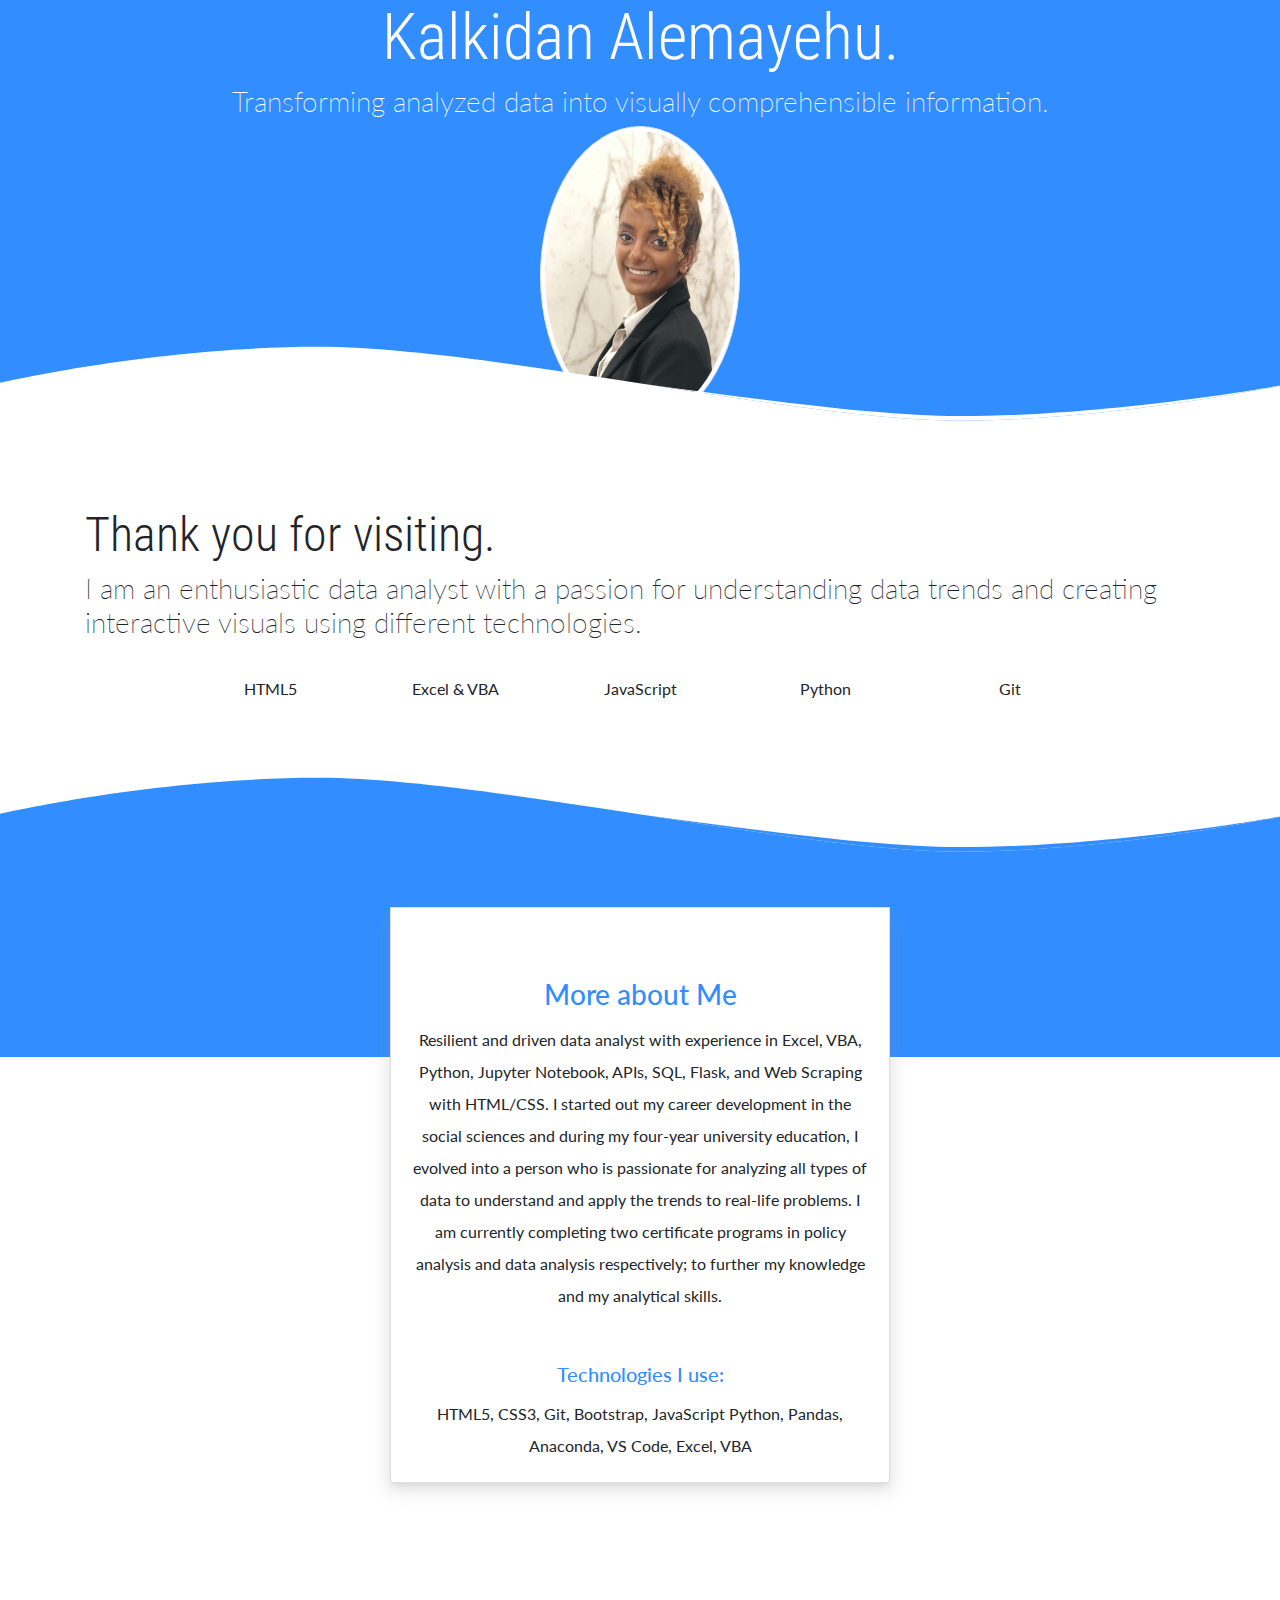
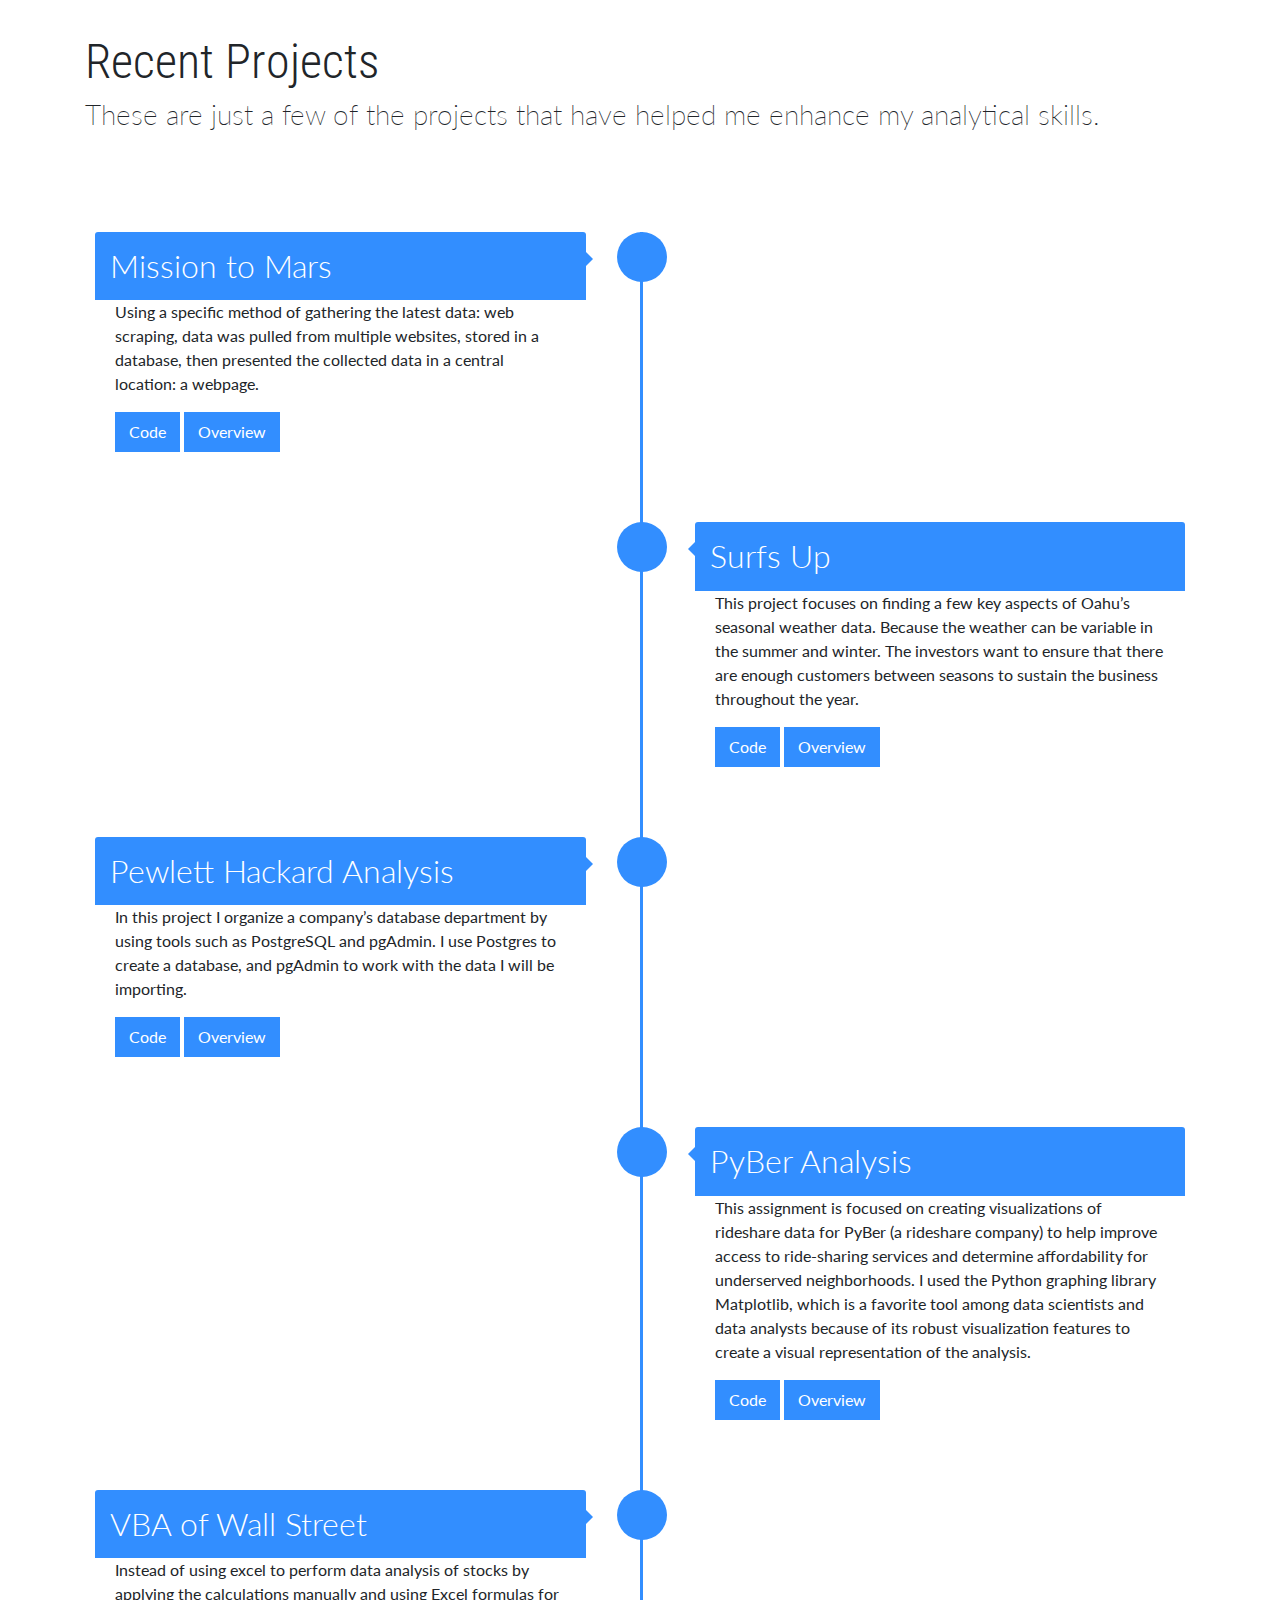
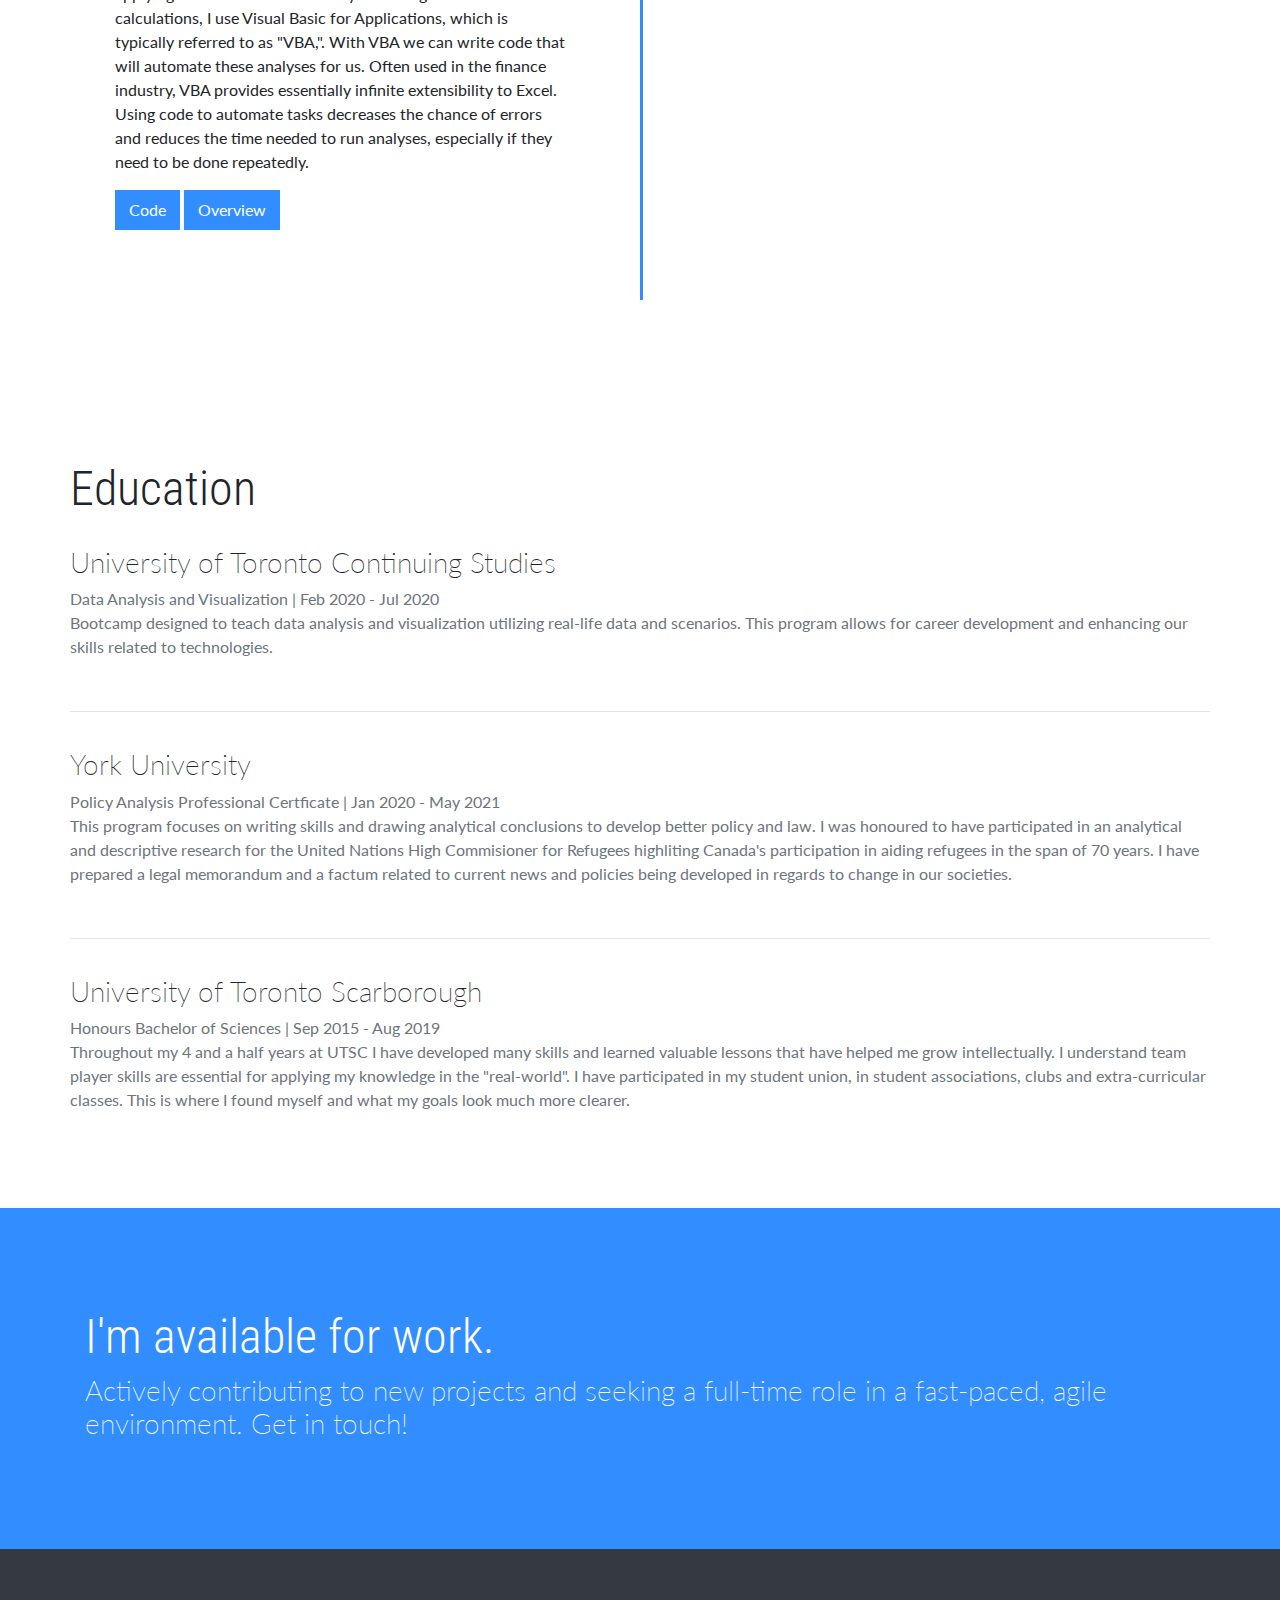
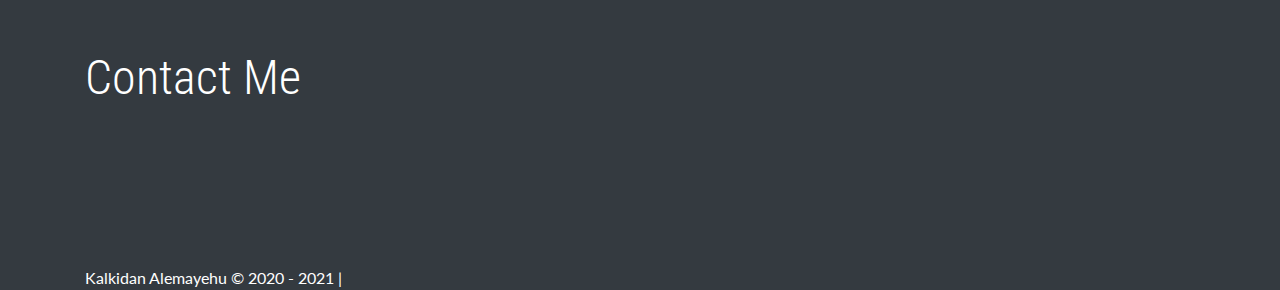
==== Kalkidan's portfolio template/index.html @ a8a20209 "Updated portfolio" ====
<!DOCTYPE html>
<html lang="en">

<head>
    <meta charset="UTF-8">
    <meta name="viewport" content="width=device-width, initial-scale=1.0">
    <meta http-equiv="X-UA-Compatible" content="ie=edge">

    <!-- Google Font -->
    <link href="https://fonts.googleapis.com/css?family=Lato:300,400,700" rel="stylesheet">
    <link href="https://fonts.googleapis.com/css?family=Roboto+Condensed:300,400,700" rel="stylesheet">

    <!-- Bootstrap CSS -->
    <link rel="stylesheet" href="https://stackpath.bootstrapcdn.com/bootstrap/4.3.1/css/bootstrap.min.css"
        integrity="sha384-ggOyR0iXCbMQv3Xipma34MD+dH/1fQ784/j6cY/iJTQUOhcWr7x9JvoRxT2MZw1T" crossorigin="anonymous" />

    <!-- Font Awesome -->
    <link rel="stylesheet" href="https://use.fontawesome.com/releases/v5.8.1/css/all.css"
        integrity="sha384-50oBUHEmvpQ+1lW4y57PTFmhCaXp0ML5d60M1M7uH2+nqUivzIebhndOJK28anvf" crossorigin="anonymous" />

    <!-- Custom styles for this template -->
    <link href="assets/css/app.css" rel="stylesheet" />
    <title>Kalkidan Alemayehu | Portfolio</title>
</head>

<body>

    <header>
        <div class="wave">
            <div class="container header-container">
                <h1 class="name">Kalkidan Alemayehu.</h1>
                <h3 class="subtitle text-center">Transforming analyzed data into visually comprehensible information.</h3>
                <img class ="img-thumbnail float-right rounded-circle" src="assets/images/Kalkidan.jpeg" alt="" style="width:200px;height:300px;"/> 
            </div>
        </div>
        <div class="wave-svg">
            <svg xmlns="http://www.w3.org/2000/svg" fill="#fff" opacity="1" width="100%" height="80"
                preserveAspectRatio="none" viewBox="0 0 1600 200">
                <path d="M-8,95.3C-8,95.3,189,2,398,2s604,184.7,800,184.7s412-91.4,412-91.4V271H-8V95.3z" />
                <path
                    d="M1610,95.3c0,0-216,80-412,80c-98,0-245.8-40.5-395.1-80.9c149.4,46.2,297.1,92.3,395.1,92.3C1394,186.7,1610,95.3,1610,95.3z" />
            </svg>
        </div>
    </header>

    <section class="container">
        <h1 class="title">Thank you for visiting.
        </h1>
        <h3 class="subtitle">I am an enthusiastic data analyst with a passion for understanding data trends and creating interactive visuals using different technologies.</h3>
    </section>


    <section class="container skill-container">
        <div class="row">
            <div class="col-md-10 offset-md-1">

                <div class="row text-center">
                    <div class="col">
                        <div class="skill-bar-title">
                            <i class="fab fa-html5 fa-3x"></i>
                            <p>HTML5</p>
                        </div>
                    </div>

                    <div class="col">
                        <div class="skill-bar-title">
                            <i class="fas fa-file-excel fa-3x"></i>
                            <p>Excel & VBA</p>
                        </div>
                    </div>
                    <div class="col">
                        <div class="skill-bar-title">
                            <i class="fab fa-js-square fa-3x"></i>
                            <p>JavaScript</p>
                        </div>
                    </div>
                    <div class="col">
                        <div class="skill-bar-title">
                            <i class="fab fa-python fa-3x"></i>
                            <p>Python</p>
                        </div>
                    </div>
                    <div class="col">
                        <div class="skill-bar-title">
                            <i class="fab fa-github fa-3x"></i>
                            <p>Git</p>
                        </div>
                    </div>
                </div>
            </div>
        </div>

    </section>

    <div class="wave-svg-color">
        <svg xmlns="http://www.w3.org/2000/svg" fill="#328eff" opacity="1" width="100%" height="80"
            preserveAspectRatio="none" viewBox="0 0 1600 200">
            <path d="M-8,95.3C-8,95.3,189,2,398,2s604,184.7,800,184.7s412-91.4,412-91.4V271H-8V95.3z" />
            <path
                d="M1610,95.3c0,0-216,80-412,80c-98,0-245.8-40.5-395.1-80.9c149.4,46.2,297.1,92.3,395.1,92.3C1394,186.7,1610,95.3,1610,95.3z" />
        </svg>
    </div>

    <section class="container-color">
    </section>
    <section class="container">
        <div class="card custom-card">
            <div class="card-body">
                <span class="card-icon">
                    <i class="fas fa-code"></i>
                </span>

                <h3 class="card-title">More about Me</h3>
                <p class="card-text">Resilient and driven data analyst with experience in Excel, 
                    VBA, Python, Jupyter Notebook, APIs, SQL, Flask, and Web Scraping with HTML/CSS. 
                    I started out my career development in the social sciences and during my four-year 
                    university education, I evolved into a person who is passionate for analyzing all 
                    types of data to understand and apply the trends to real-life problems. 
                    I am currently completing two certificate programs in policy analysis and data 
                    analysis respectively; to further my knowledge and my analytical skills. 
                </p>
                <h5 class="card-title">
                    Technologies I use:
                </h5>
                <p class="card-text">
                    HTML5, CSS3, Git, Bootstrap, JavaScript
                    Python, Pandas, Anaconda, VS Code, Excel, VBA
                </p>
            </div>
        </div>
    </section>





    <!-- TIMELINE -->
    <section class="container">
        <h1 class="title">Recent Projects</h1>
        <h3 class="subtitle">These are just a few of the projects that have helped me enhance my analytical skills.</h3>
    </section>


    <div class="container">
        <div id="timeline">
            <div class="timeline-item">
                <div class="timeline-icon">
                    <i class="fas fa-star fa-align"></i>

                </div>
                <div class="timeline-content">
                    <h2>Mission to Mars</h2>
                    <p>
                        Using a specific method of gathering the latest data: web scraping, 
                        data was pulled from multiple websites, stored in a database, 
                        then presented the collected data in a central location: a webpage.
                    </p>
                    <a href="https://github.com/Kalkidanalemaye/Mission-to-Mars.git" class="btn"><i class="fab fa-github"></i> Code</a>
                    <a href="http://127.0.0.1:5000/" 
                    class="btn"><i class="fab fa-flipboard"></i> Overview</a>
                </div>
            </div>

            <div class="timeline-item">
                <div class="timeline-icon">
                    <i class="fas fa-star fa-align"></i>

                </div>
                <div class="timeline-content right">
                    <h2>Surfs Up</h2>
                    <p>
                        This project focuses on finding a few key aspects of Oahu’s seasonal weather data. 
                        Because the weather can be variable in the summer and winter. 
                        The investors want to ensure that there are enough customers between seasons 
                        to sustain the business throughout the year.
                    </p>
                    <a href="https://github.com/Kalkidanalemaye/surfs-up.git" class="btn"><i class="fab fa-github"></i> Code</a>
                    <a href="https://github.com/Kalkidanalemaye/surfs-up/blob/master/README.md" class="btn"><i class="fab fa-flipboard"></i> Overview</a>
                </div>
            </div>

            <div class="timeline-item">
                <div class="timeline-icon">
                    <i class="fas fa-star fa-align"></i>
                </div>
                <div class="timeline-content">
                    <h2>Pewlett Hackard Analysis</h2>
                    <p>
                        In this project I organize a company’s database department by using 
                        tools such as PostgreSQL and pgAdmin. I use Postgres to create a database, 
                        and pgAdmin to work with the data I will be importing. 
                    </p>
                    <a href="https://github.com/Kalkidanalemaye/Pewlett-Hackard-Analysis.git" class="btn"><i class="fab fa-github"></i> Code</a>
                    <a href="https://github.com/Kalkidanalemaye/Pewlett-Hackard-Analysis/blob/master/README.md" class="btn"><i class="fab fa-flipboard"></i> Overview</a>
                </div>
            </div>

            <div class="timeline-item">
                <div class="timeline-icon">
                    <i class="fas fa-star fa-align"></i>

                </div>
                <div class="timeline-content right">
                    <h2>PyBer Analysis</h2>
                    <p>
                        This assignment is focused on creating visualizations of rideshare data for PyBer 
                        (a rideshare company) to help improve access to ride-sharing services and determine 
                        affordability for underserved neighborhoods. I used the Python graphing library 
                        Matplotlib, which is a favorite tool among data scientists and data analysts 
                        because of its robust visualization features to create a visual representation 
                        of the analysis. 
                    </p>
                    <a href="https://github.com/Kalkidanalemaye/Pyber_Analysis.git" class="btn"><i class="fab fa-github"></i> Code</a>
                    <a href="https://github.com/Kalkidanalemaye/Pyber_Analysis/blob/master/README.md" class="btn"><i class="fab fa-flipboard"></i> Overview</a>
                </div>
            </div>

            <div class="timeline-item">
                <div class="timeline-icon">
                    <i class="fas fa-star fa-align"></i>
                </div>
                <div class="timeline-content">
                    <h2>VBA of Wall Street</h2>
                    <p>
                        Instead of using excel to perform data analysis of stocks by applying the 
                        calculations manually and using Excel formulas for calculations, I use 
                        Visual Basic for Applications, which is typically referred to as "VBA,". 
                        With VBA we can write code that will automate these analyses for us. Often 
                        used in the finance industry, VBA provides essentially infinite extensibility 
                        to Excel. Using code to automate tasks decreases the chance of errors and reduces 
                        the time needed to run analyses, especially if they need to be done repeatedly. 
                    </p>
                    <a href="https://github.com/Kalkidanalemaye/stock-analysis.git" class="btn"><i class="fab fa-github"></i> Code</a>
                    <a href="https://github.com/Kalkidanalemaye/stock-analysis/blob/master/green_stocks.xlsm" class="btn"><i class="fab fa-flipboard"></i> Overview</a>
                </div>
            </div>
        </div>
    </div>


    <!-- EDUCATION -->
    <section class="container education-container">
        <h1 class="title">Education </h1>
        <article class="education-item">
            <h3 class="subtitle">University of Toronto Continuing Studies</h3>
            <span class="text-muted">Data Analysis and Visualization | Feb 2020 - Jul 2020</span>
            <p class= "text-muted">Bootcamp designed to teach data analysis and visualization 
                utilizing real-life data and scenarios. This program allows for career development 
                and enhancing our skills related to technologies. 
            </p>
        </article>
        <hr />
        <article class="education-item">
            <h3 class="subtitle">York University</h3>
            <span class="text-muted">Policy Analysis Professional Certficate | Jan 2020 - May 2021</span>
            <p class= "text-muted">This program focuses on writing skills and drawing analytical conclusions 
                to develop better policy and law. I was honoured to have participated in an analytical 
                and descriptive research for the United Nations High Commisioner for Refugees highliting 
                Canada's participation in aiding refugees in the span of 70 years. I have prepared a legal
                memorandum and a factum related to current news and policies being developed in regards to 
                change in our societies. 
            </p>
        </article>
        <hr />
        <article class="education-item">
            <h3 class="subtitle">University of Toronto Scarborough</h3>
            <span class="text-muted">Honours Bachelor of Sciences | Sep 2015 - Aug 2019</span>
            <p class= "text-muted">Throughout my 4 and a half years at UTSC I have developed many skills
                and learned valuable lessons that have helped me grow intellectually. I understand team player skills
                are essential for applying my knowledge in the "real-world". I have participated in my student union, in 
                student associations, clubs and extra-curricular classes. This is where I found myself and what my goals 
                look much more clearer. 
            </p>
        </article>



    </section>

    <!-- AVAILABLE FOR WORK -->
    <section class="container-color">
        <div class="container">
            <h1 class="title">I'm available for work.
            </h1>
            <h3 class="subtitle">Actively contributing to new projects and seeking a full-time role in a fast-paced,
                agile environment. Get in touch!</h3>
        </div>
    </section>

    <!-- FOOTER -->
    <section class="container-dark">
        <div class="container">
            <h1>Contact Me</h1>
            <h3 class="intro subtitle">
                <a href="https://www.linkedin.com/in/kalkidan-tadesse-80505a59/" class="social-icon"><i class="fab fa-linkedin"></i></a>
                <a href="https://github.com/Kalkidanalemaye" class="social-icon"><i class="fab fa-github"></i></a>
                <a href="mailto:<kaltad13@gmail.com>" class="social-icon"><i class="fas fa-envelope"></i></a>
            </h3>
        </div>
    </section>

    <footer>
        <div class="container">
            Kalkidan Alemayehu &copy; 2020 - 2021 |

        </div>
    </footer>


    <script src="https://code.jquery.com/jquery-3.3.1.slim.min.js"
        integrity="sha384-q8i/X+965DzO0rT7abK41JStQIAqVgRVzpbzo5smXKp4YfRvH+8abtTE1Pi6jizo"
        crossorigin="anonymous"></script>
    <script src="https://cdnjs.cloudflare.com/ajax/libs/popper.js/1.14.6/umd/popper.min.js"
        integrity="sha384-wHAiFfRlMFy6i5SRaxvfOCifBUQy1xHdJ/yoi7FRNXMRBu5WHdZYu1hA6ZOblgut"
        crossorigin="anonymous"></script>
    <script src="https://stackpath.bootstrapcdn.com/bootstrap/4.2.1/js/bootstrap.min.js"
        integrity="sha384-B0UglyR+jN6CkvvICOB2joaf5I4l3gm9GU6Hc1og6Ls7i6U/mkkaduKaBhlAXv9k"
        crossorigin="anonymous"></script>
    <script src="assets/js/app.js"></script>
</body>

</html>
---- Kalkidan's portfolio template/assets/css/app.css ----
html, body {
  font-family: 'Lato', sans-serif;
}

h1 {
  font-size:3em;
  font-family: 'Roboto Condensed', sans-serif;
  font-weight: 300;
}

.name {
  font-size:4em;
  font-family: 'Roboto Condensed', sans-serif;
  font-weight: 300;
}

footer {
  background-color: #343a40;
  color: #fff;
  display: flex;
  align-items: flex-start;
}

footer a {
  color: #fff;
}

.header-container {
  display: flex;
  align-items: center;
  flex-direction: column;
}

.wave {
  background: linear-gradient(to left, #328eff, #328eff);
  min-height: 350px;
  color: #fff;
  display: flex;
  flex-direction: column;
  justify-content: center;
  align-items: center;
}

.wave-svg{
  width: 100%;
  transform: translateY(-80px);
}

.wave-svg-secondary{
  width: 100%;
}

.wave-svg-color {
  margin-top: 30px;
}

.custom-card {
  transform: translateY(-150px);
  text-align: center;
  width:500px;
  max-width: 90%;
  margin: 0 auto;
  
}

.card {
  border-radius: 0;
  box-shadow:0 8px 17px 2px rgba(152,152,152,0.14),0 3px 14px 2px rgba(152,152,152,0.12),0 5px 5px -3px rgba(152,152,152,0.2);
}

.education-container {
  padding: 60px 0;
}

.education-item {
  padding: 20px 0;
}

.container-color, .container-dark {
  padding: 100px 0;
  color: #fff;
}

.container-color {
  background-color: #328eff;
}

.container-dark {
  background-color: #343a40;
}

.card-title {
  margin-top: 50px;
  color: #328eff;
  text-align: center;
}

.card-text {
  line-height: 2;
}

.card-icon{
  color: #328eff;
  font-size: 50px;
}

.subtitle {
    font-weight: 200;
}
.boy {
    display: block;
    height: 200px;
    margin-top: 50px;
}

.start-project-card {
    min-height: 200px;
    width: 100%;
}

.card-flex{
    display: flex;
    align-items: flex-start;
    justify-content: center;
    flex-direction: column;
}

.social-icon {
    color: #fff;
    font-size: 36px;
    margin-right: 40px;
}

.skill-container{
    padding: 30px;
}

.fa-align {
  margin: auto;
  color: #fff;
} 

#timeline .timeline-item:after, #timeline .timeline-item:before {
	 content: '';
	 display: block;
	 width: 100%;
	 clear: both;
}
 
 #timeline {
	 width: 100%;
	 margin: 100px auto;
	 position: relative;
	 padding: 0 10px;
	 transition: all 0.4s ease;
}
 #timeline:before {
	 content: "";
	 width: 3px;
	 height: 100%;
	 background: #328eff;
	 left: 50%;
	 top: 0;
	 position: absolute;
}
 #timeline:after {
	 content: "";
	 clear: both;
	 display: table;
	 width: 100%;
}
 #timeline .timeline-item {
	 margin-bottom: 50px;
	 position: relative;
}
 #timeline .timeline-item .timeline-icon {
	 background: #328eff;
	 width: 50px;
	 height: 50px;
	 position: absolute;
	 top: 0;
	 left: 50%;
	 overflow: hidden;
	 margin-left: -23px;
	 border-radius: 50%;
}
 #timeline .timeline-item .timeline-icon {
	 display:flex;
}
 #timeline .timeline-item .timeline-content {
	 width: 45%;
	 background: #fff;
	 padding: 20px;
	 border-radius: 0;
	 transition: all 0.3s ease;
}
 #timeline .timeline-item .timeline-content h2 {
	 padding: 15px;
	 background: #328eff;
	 color: #fff;
	 margin: -20px -20px 0 -20px;
	 font-weight: 300;
	 -webkit-border-radius: 3px 3px 0 0;
	 -moz-border-radius: 3px 3px 0 0;
	 -ms-border-radius: 3px 3px 0 0;
	 border-radius: 3px 3px 0 0;
}
 #timeline .timeline-item .timeline-content:before {
	 content: '';
	 position: absolute;
	 left: 45%;
	 top: 20px;
	 width: 0;
	 height: 0;
	 border-top: 7px solid transparent;
	 border-bottom: 7px solid transparent;
	 border-left: 7px solid #328eff;
}
 #timeline .timeline-item .timeline-content.right {
	 float: right;
}
 #timeline .timeline-item .timeline-content.right:before {
	 content: '';
	 right: 45%;
	 left: inherit;
	 border-left: 0;
	 border-right: 7px solid #328eff;
}
 .btn {
	 background-color: #328eff;
   border: 2px solid #328eff;
   color: #fff;
   border-radius: 0;

}

 @media screen and (max-width: 768px) {
	 #timeline {
		 margin: 30px;
		 padding: 0px;
		 width: 90%;
	}
	 #timeline:before {
		 left: 0;
	}
	 #timeline .timeline-item .timeline-content {
		 width: 90%;
		 float: right;
	}
	 #timeline .timeline-item .timeline-content:before, #timeline .timeline-item .timeline-content.right:before {
		 left: 10%;
		 margin-left: -6px;
		 border-left: 0;
		 border-right: 7px solid #328eff;
	}
	 #timeline .timeline-item .timeline-icon {
		 left: 0;
	}
}
 


.modal {
  position: fixed;
  top: 0;
  right: 0;
  bottom: 0;
  left: 0;
  overflow: hidden;
}

.modal-dialog {
  position: fixed;
  margin: 0;
  min-width: 100%;
  height: 100%;
  padding: 0;
}

.modal-content {
  position: absolute;
  top: 0;
  right: 0;
  bottom: 0;
  left: 0;
  border-radius: 0;
  box-shadow: none;
}

.modal-header {
  position: absolute;
  top: 0;
  right: 0;
  left: 0;
  height: 50px;
  padding: 10px;
  background: #328eff;
  border: 0;
  border-radius: 0;
}

.modal-title {
  font-weight: 300;
  font-size: 2em;
  color: #fff;
  line-height: 30px;
}

.modal-body {
  position: absolute;
  top: 50px;
  bottom: 60px;
  width: 100%;
  font-weight: 300;
  overflow: auto;
}

.modal-footer {
  position: absolute;
  right: 0;
  bottom: 0;
  left: 0;
  height: 60px;
  padding: 10px;
  background: #f1f3f5;
}
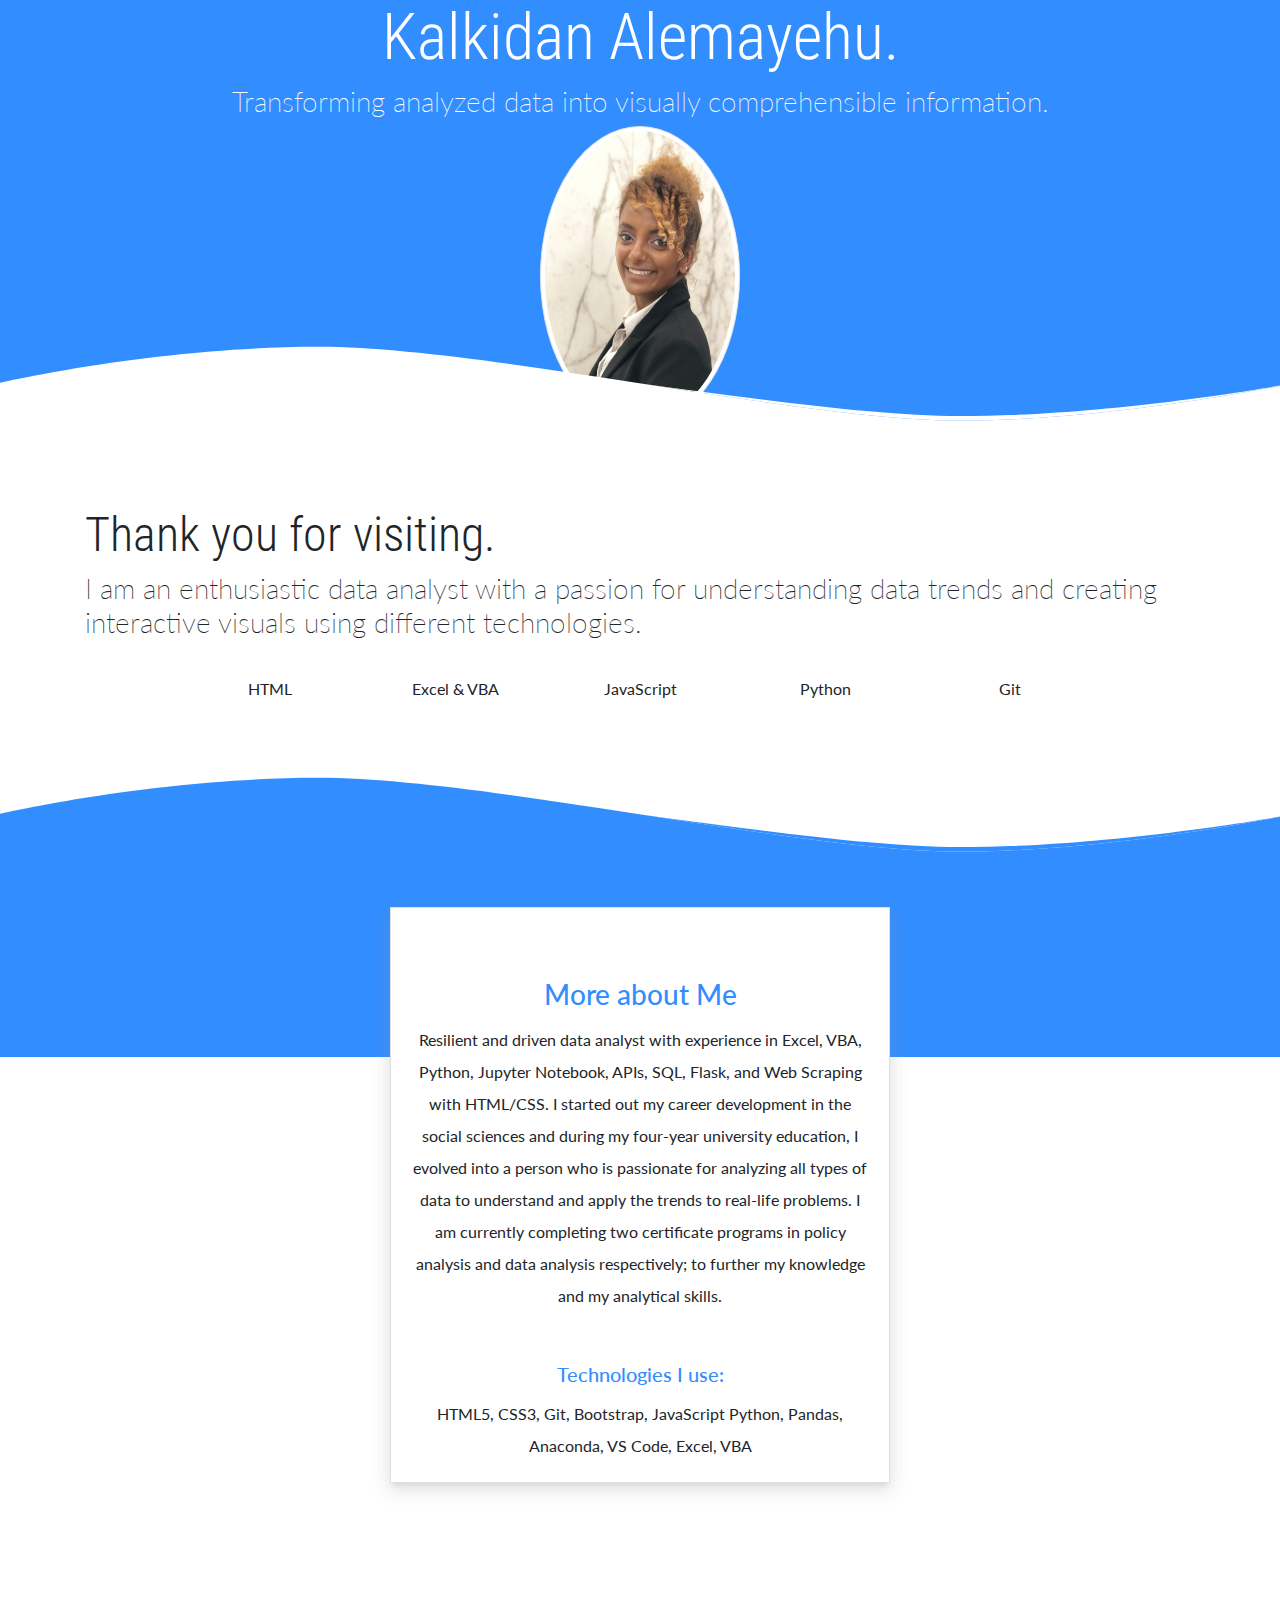
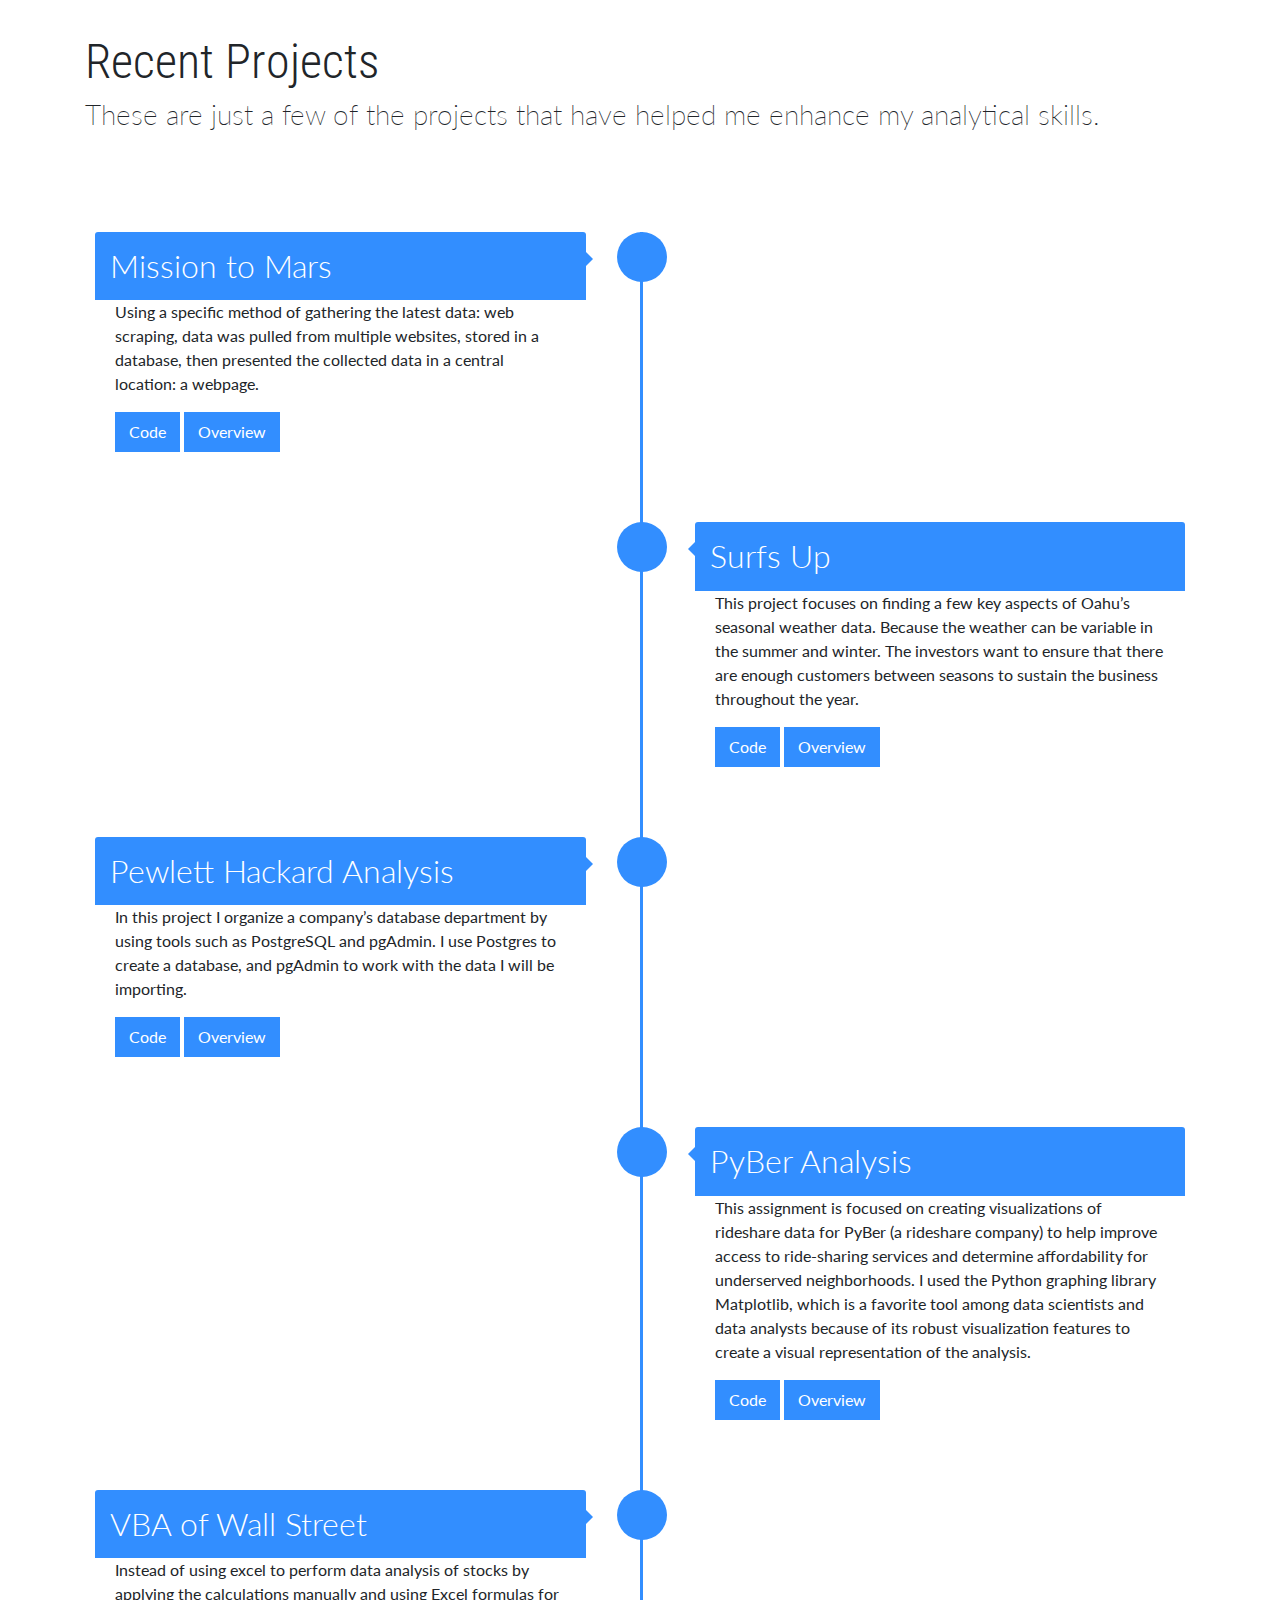
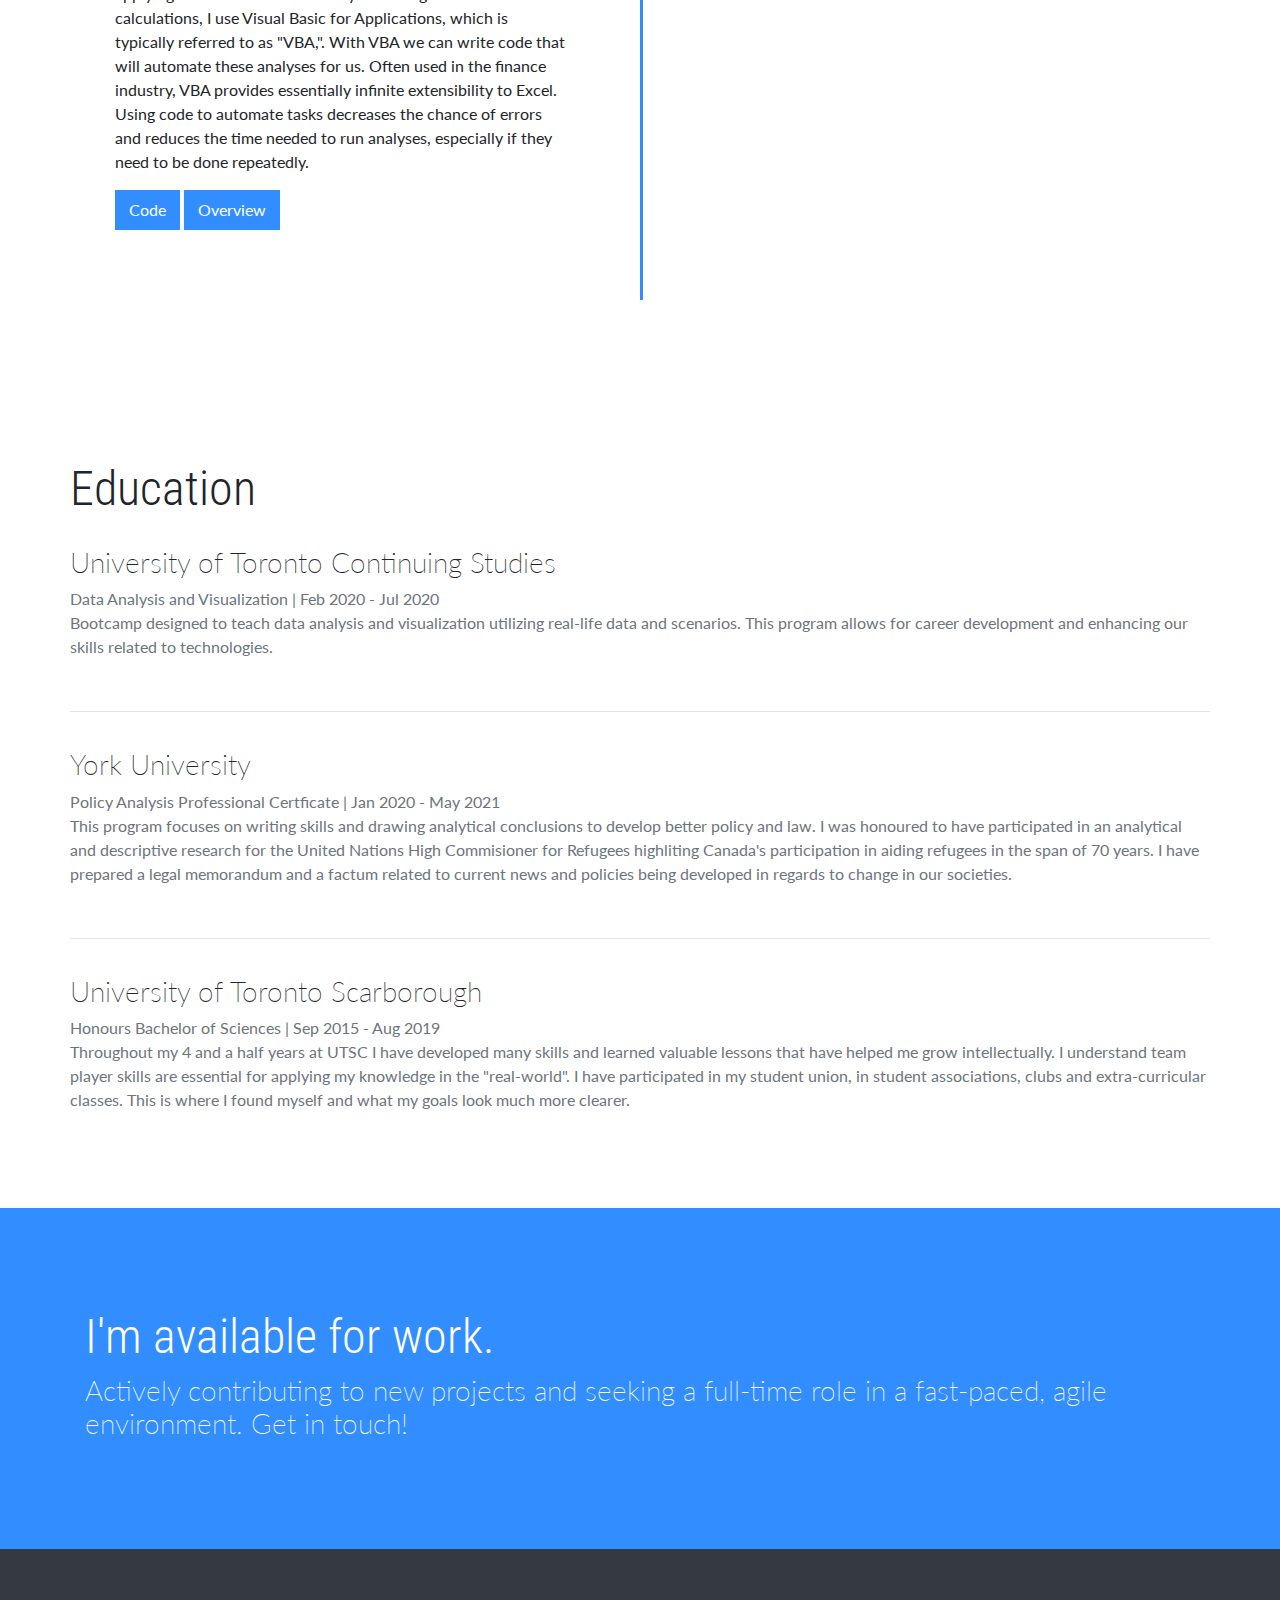
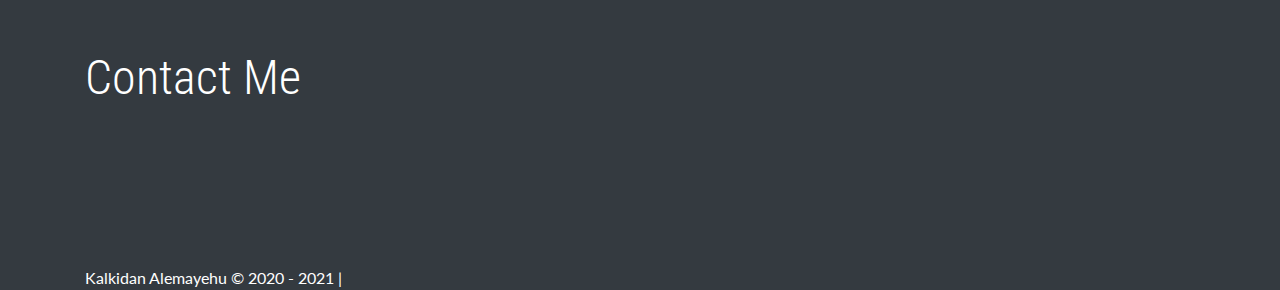
==== commit fe25e79f: "portfolio" ====
--- a/Kalkidan's portfolio template/index.html
+++ b/Kalkidan's portfolio template/index.html
@@ -57,8 +57,8 @@
                 <div class="row text-center">
                     <div class="col">
                         <div class="skill-bar-title">
-                            <i class="fab fa-html5 fa-3x"></i>
-                            <p>HTML5</p>
+                            </i><i class="far fa-file-code fa-3x"></i>
+                            <p>HTML</p>
                         </div>
                     </div>
 
